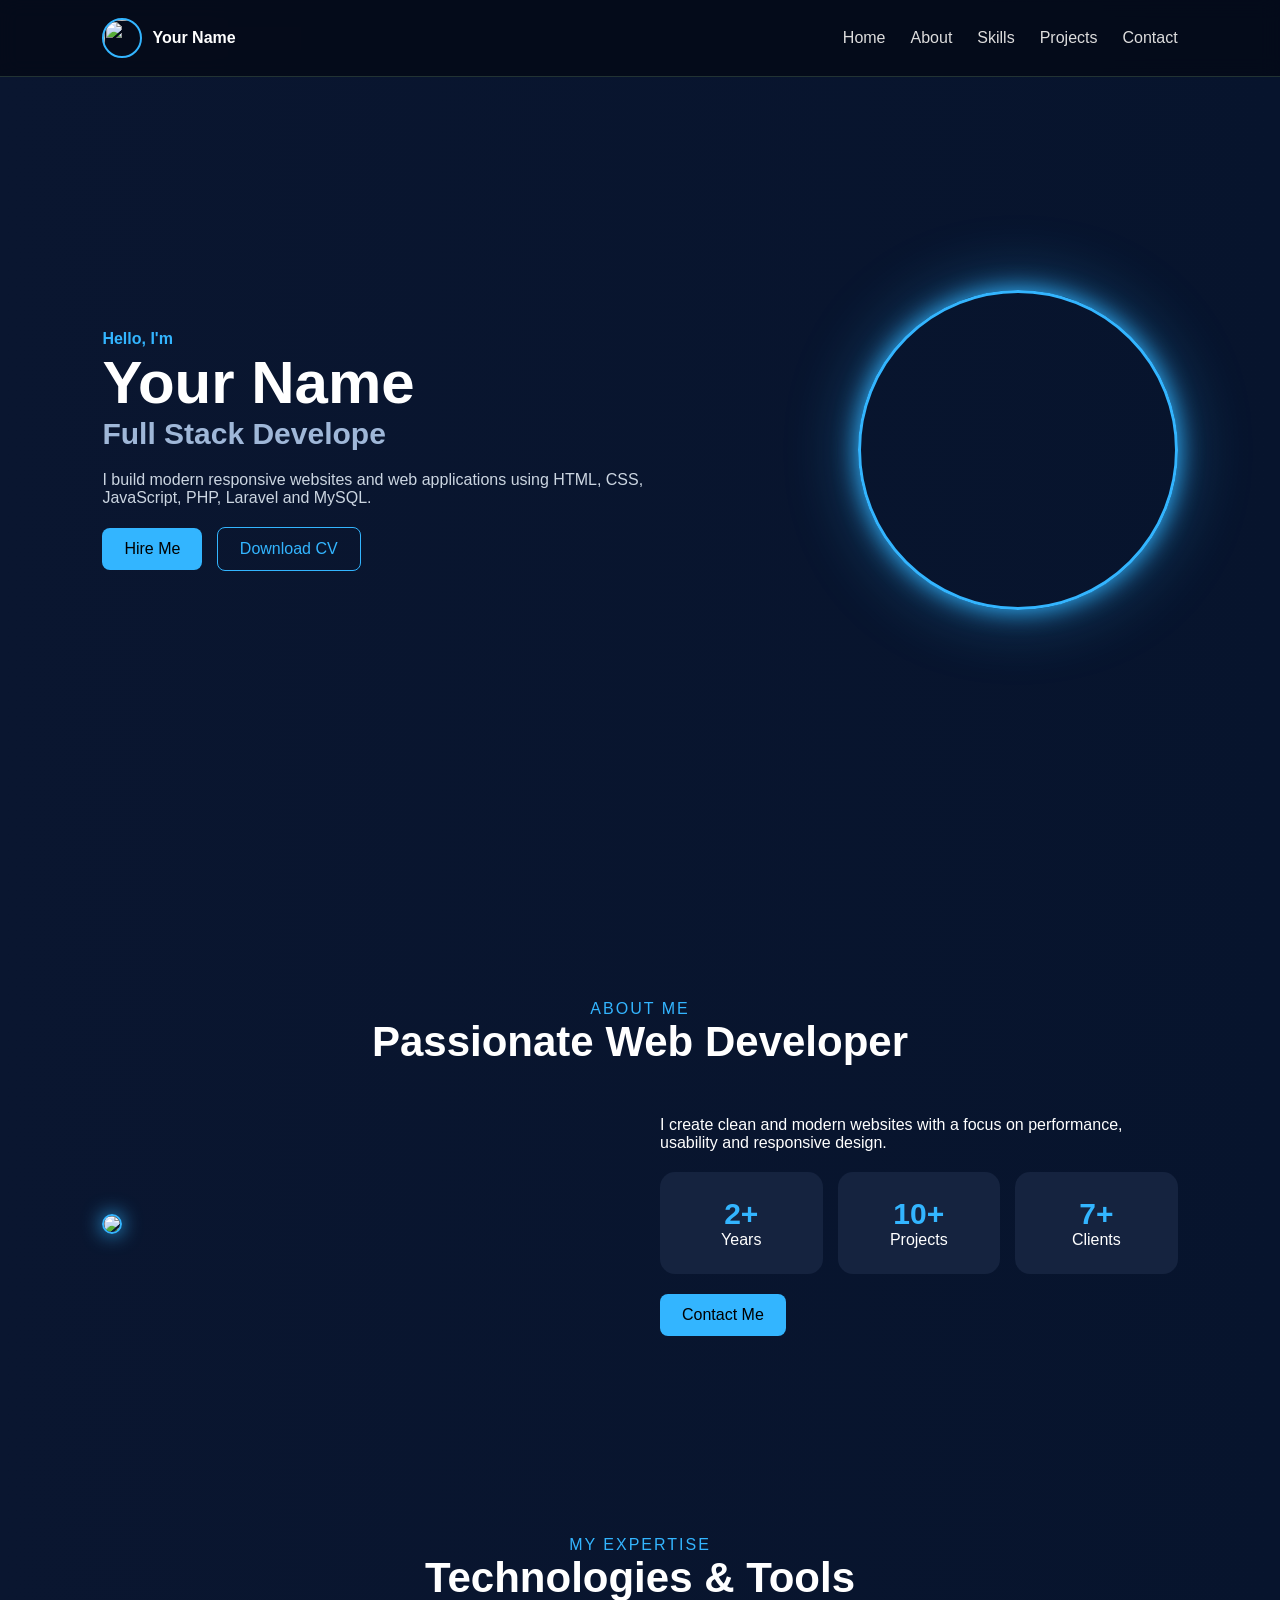
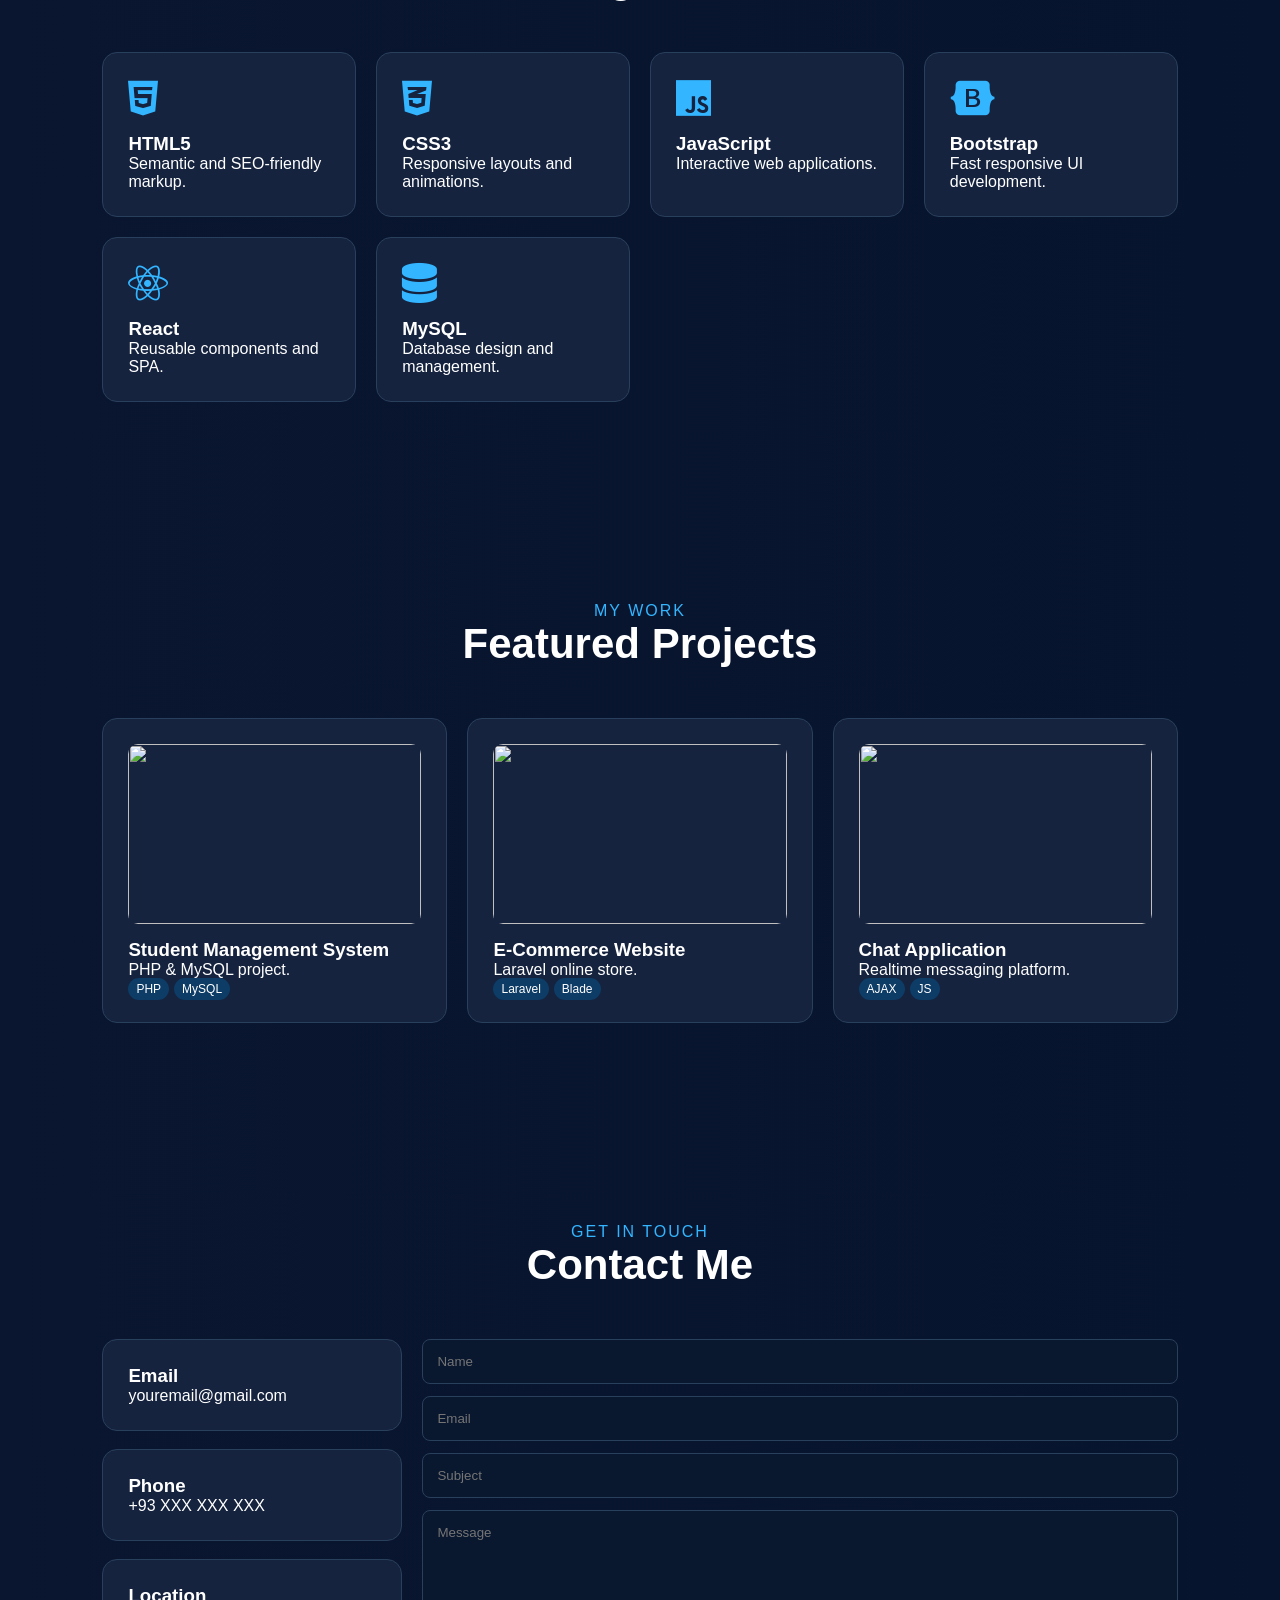
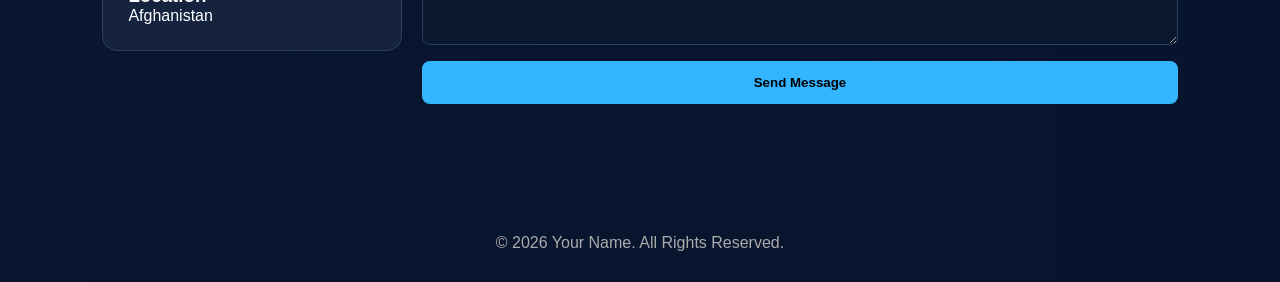
==== professional_portfolio.html @ 39466417 "Add files via upload" ====
<!DOCTYPE html>
<html lang="en">
<head>
<meta charset="UTF-8">
<meta name="viewport" content="width=device-width, initial-scale=1.0">
<title>Professional Portfolio</title>
<link rel="stylesheet" href="https://cdnjs.cloudflare.com/ajax/libs/font-awesome/6.5.0/css/all.min.css">
<style>
:root{
--bg:#081226;
--card:#15233f;
--primary:#33b5ff;
--text:#cbd5e1;
--white:#fff;
}
*{margin:0;padding:0;box-sizing:border-box;font-family:Segoe UI,sans-serif;scroll-behavior:smooth}
body{background:linear-gradient(90deg,#0a1630,#07142d);color:var(--white)}
nav{position:fixed;top:0;width:100%;display:flex;justify-content:space-between;align-items:center;padding:18px 8%;background:rgba(5,10,25,.9);backdrop-filter:blur(10px);z-index:999;border-bottom:1px solid #233}
.logo{display:flex;align-items:center;gap:10px}
.logo img{width:40px;height:40px;border-radius:50%;border:2px solid var(--primary)}
nav ul{display:flex;list-style:none;gap:25px}
nav a{text-decoration:none;color:#ddd}
nav a:hover{color:var(--primary)}
section{padding:100px 8%}
.hero{min-height:100vh;display:flex;align-items:center;justify-content:space-between;gap:40px}
.hero h4{color:var(--primary)}
.hero h1{font-size:60px}
.hero h3{font-size:30px;color:#9fb7d8}
.hero p{max-width:600px;color:var(--text);margin:20px 0}
.btn{display:inline-block;padding:12px 22px;background:var(--primary);color:#000;text-decoration:none;border-radius:8px;margin-right:10px}
.btn2{background:transparent;border:1px solid var(--primary);color:var(--primary)}
.hero img{width:320px;height:320px;border-radius:50%;object-fit:cover;border:3px solid var(--primary);box-shadow:0 0 25px var(--primary),0 0 70px rgba(51,181,255,.4)}
.title{text-align:center;margin-bottom:50px}
.title p{color:var(--primary);letter-spacing:2px}
.title h2{font-size:42px}
.about-wrap{display:grid;grid-template-columns:1fr 1fr;gap:40px;align-items:center}
.about-wrap img{width:100%;max-width:350px;border-radius:20px;border:2px solid var(--primary);box-shadow:0 0 20px var(--primary)}
.stats{display:flex;gap:15px;margin:20px 0}
.stat{background:var(--card);padding:25px;border-radius:15px;text-align:center;flex:1}
.stat h3{color:var(--primary);font-size:30px}
.grid{display:grid;grid-template-columns:repeat(auto-fit,minmax(250px,1fr));gap:20px}
.card,.project,.contact-box{background:var(--card);padding:25px;border-radius:15px;border:1px solid #29405d}
.card:hover,.project:hover{transform:translateY(-8px);transition:.3s}
.card i{font-size:40px;color:var(--primary);margin-bottom:15px}
.project img{width:100%;height:180px;object-fit:cover;border-radius:10px;margin-bottom:15px}
.tags span{background:#0d3c66;padding:4px 8px;border-radius:20px;font-size:12px;margin-right:5px}
.contact-wrap{display:grid;grid-template-columns:300px 1fr;gap:20px}
form input,form textarea{width:100%;padding:14px;margin-bottom:12px;background:#09172f;border:1px solid #29405d;color:#fff;border-radius:8px}
form button{width:100%;padding:14px;border:none;background:var(--primary);border-radius:8px;font-weight:bold}
footer{text-align:center;padding:30px;color:#aaa}
.reveal{opacity:0;transform:translateY(30px);transition:.6s}
.reveal.active{opacity:1;transform:none}
@media(max-width:900px){
.hero,.about-wrap,.contact-wrap{grid-template-columns:1fr;display:grid}
.hero{text-align:center}
.hero h1{font-size:42px}
nav ul{display:none}
.hero img{margin:auto}
}
</style>
</head>
<body>

<nav>
<div class="logo">
<img src="https://via.placeholder.com/100">
<b>Your Name</b>
</div>
<ul>
<li><a href="#home">Home</a></li>
<li><a href="#about">About</a></li>
<li><a href="#skills">Skills</a></li>
<li><a href="#projects">Projects</a></li>
<li><a href="#contact">Contact</a></li>
</ul>
</nav>

<section class="hero" id="home">
<div>
<h4>Hello, I'm</h4>
<h1>Your Name</h1>
<h3><span id="typing"></span></h3>
<p>I build modern responsive websites and web applications using HTML, CSS, JavaScript, PHP, Laravel and MySQL.</p>
<a href="#contact" class="btn">Hire Me</a>
<a href="#" class="btn btn2">Download CV</a>
</div>
<img src="https://via.placeholder.com/500x500.png?text=Profile" alt="profile">
</section>

<section id="about" class="reveal">
<div class="title"><p>ABOUT ME</p><h2>Passionate Web Developer</h2></div>
<div class="about-wrap">
<div><img src="https://via.placeholder.com/500x600.png?text=About+Image"></div>
<div>
<p>I create clean and modern websites with a focus on performance, usability and responsive design.</p>
<div class="stats">
<div class="stat"><h3>2+</h3><p>Years</p></div>
<div class="stat"><h3>10+</h3><p>Projects</p></div>
<div class="stat"><h3>7+</h3><p>Clients</p></div>
</div>
<a href="#contact" class="btn">Contact Me</a>
</div>
</div>
</section>

<section id="skills" class="reveal">
<div class="title"><p>MY EXPERTISE</p><h2>Technologies & Tools</h2></div>
<div class="grid">
<div class="card"><i class="fab fa-html5"></i><h3>HTML5</h3><p>Semantic and SEO-friendly markup.</p></div>
<div class="card"><i class="fab fa-css3-alt"></i><h3>CSS3</h3><p>Responsive layouts and animations.</p></div>
<div class="card"><i class="fab fa-js"></i><h3>JavaScript</h3><p>Interactive web applications.</p></div>
<div class="card"><i class="fab fa-bootstrap"></i><h3>Bootstrap</h3><p>Fast responsive UI development.</p></div>
<div class="card"><i class="fab fa-react"></i><h3>React</h3><p>Reusable components and SPA.</p></div>
<div class="card"><i class="fas fa-database"></i><h3>MySQL</h3><p>Database design and management.</p></div>
</div>
</section>

<section id="projects" class="reveal">
<div class="title"><p>MY WORK</p><h2>Featured Projects</h2></div>
<div class="grid">
<div class="project"><img src="https://via.placeholder.com/600x400"><h3>Student Management System</h3><p>PHP & MySQL project.</p><div class="tags"><span>PHP</span><span>MySQL</span></div></div>
<div class="project"><img src="https://via.placeholder.com/600x400"><h3>E-Commerce Website</h3><p>Laravel online store.</p><div class="tags"><span>Laravel</span><span>Blade</span></div></div>
<div class="project"><img src="https://via.placeholder.com/600x400"><h3>Chat Application</h3><p>Realtime messaging platform.</p><div class="tags"><span>AJAX</span><span>JS</span></div></div>
</div>
</section>

<section id="contact" class="reveal">
<div class="title"><p>GET IN TOUCH</p><h2>Contact Me</h2></div>
<div class="contact-wrap">
<div>
<div class="contact-box"><h3>Email</h3><p>youremail@gmail.com</p></div><br>
<div class="contact-box"><h3>Phone</h3><p>+93 XXX XXX XXX</p></div><br>
<div class="contact-box"><h3>Location</h3><p>Afghanistan</p></div>
</div>
<form>
<input placeholder="Name">
<input placeholder="Email">
<input placeholder="Subject">
<textarea rows="7" placeholder="Message"></textarea>
<button>Send Message</button>
</form>
</div>
</section>

<footer>© 2026 Your Name. All Rights Reserved.</footer>

<script>
const texts=["Full Stack Developer","Frontend Developer","PHP Laravel Developer"];
let i=0,j=0,current="",erase=false;
function type(){
if(!erase && j<=texts[i].length){current=texts[i].substring(0,j++);}
if(erase && j>=0){current=texts[i].substring(0,j--);}
document.getElementById("typing").textContent=current;
if(j===texts[i].length+1){erase=true;setTimeout(type,1000);return;}
if(erase && j<0){erase=false;i=(i+1)%texts.length;}
setTimeout(type,erase?50:100);
}
type();

const reveals=document.querySelectorAll('.reveal');
window.addEventListener('scroll',()=>{
reveals.forEach(el=>{
if(el.getBoundingClientRect().top<window.innerHeight-100){
el.classList.add('active');
}
});
});
</script>

</body>
</html>
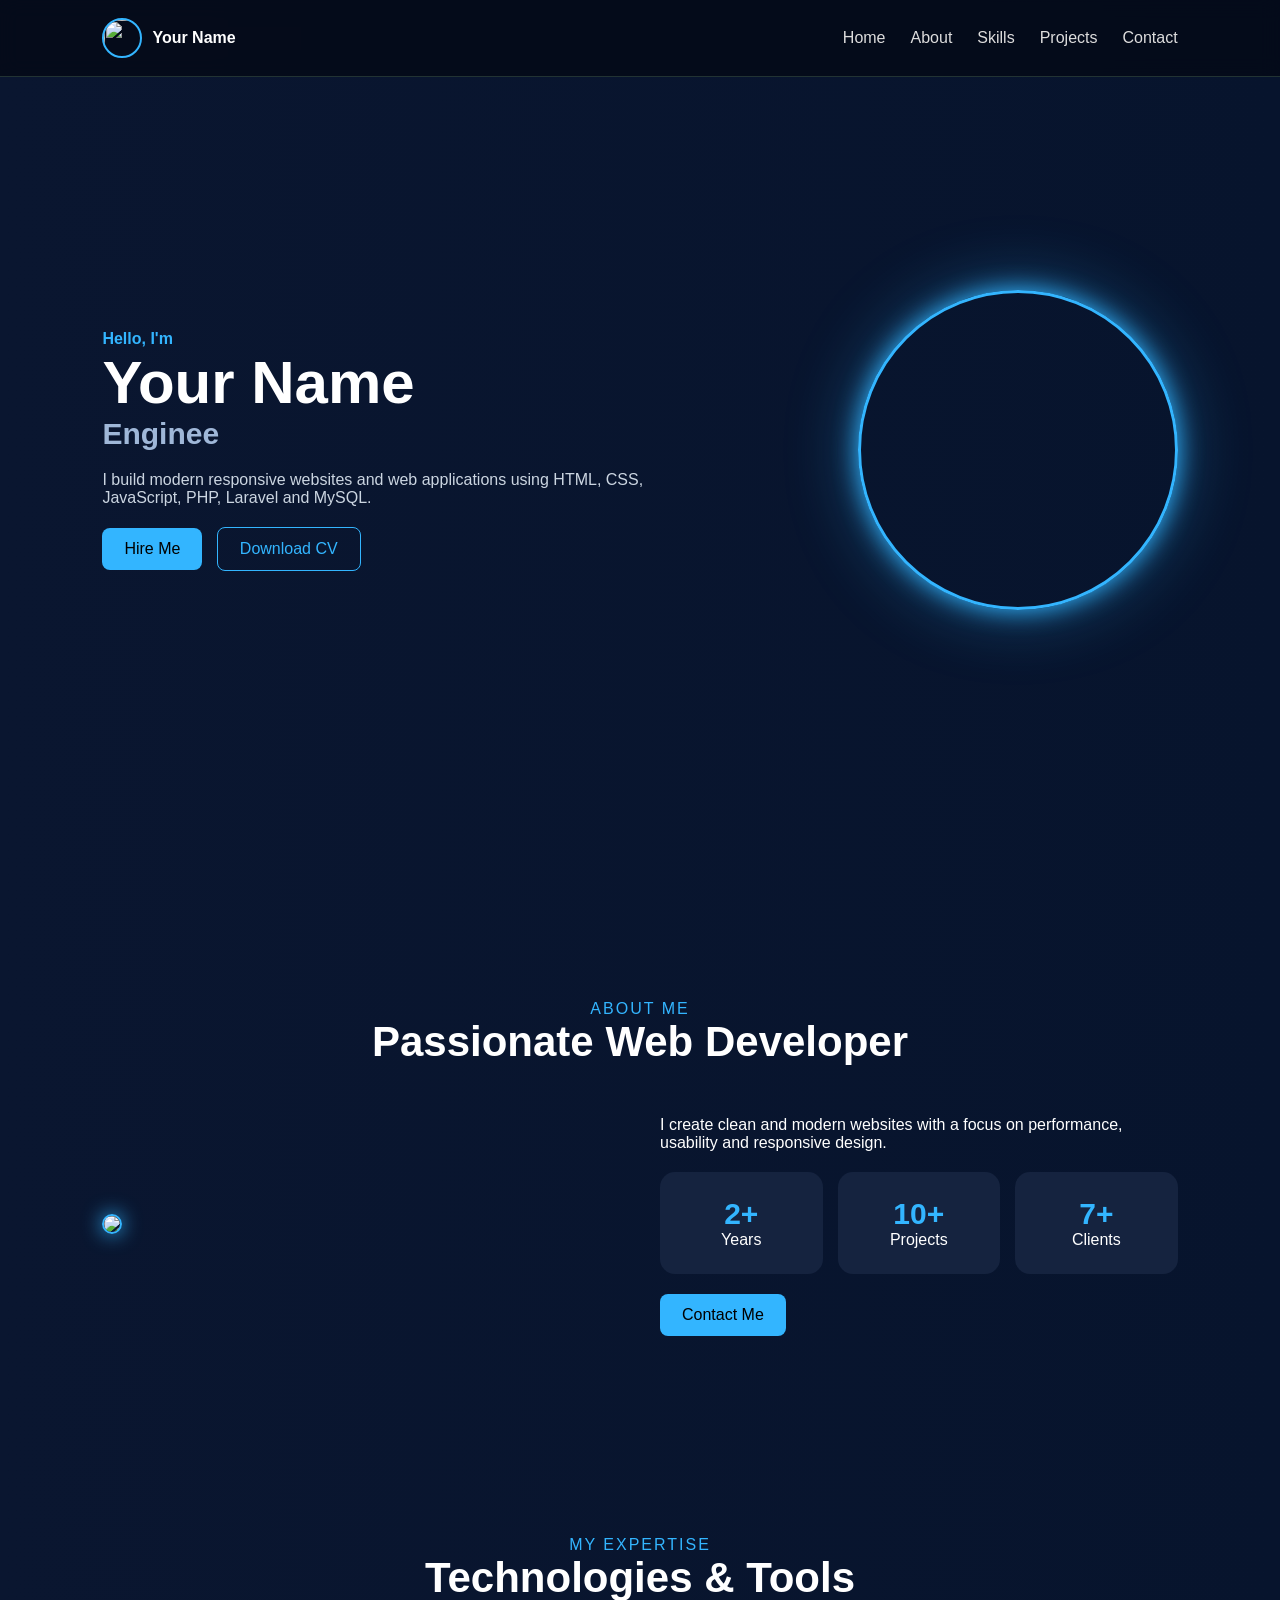
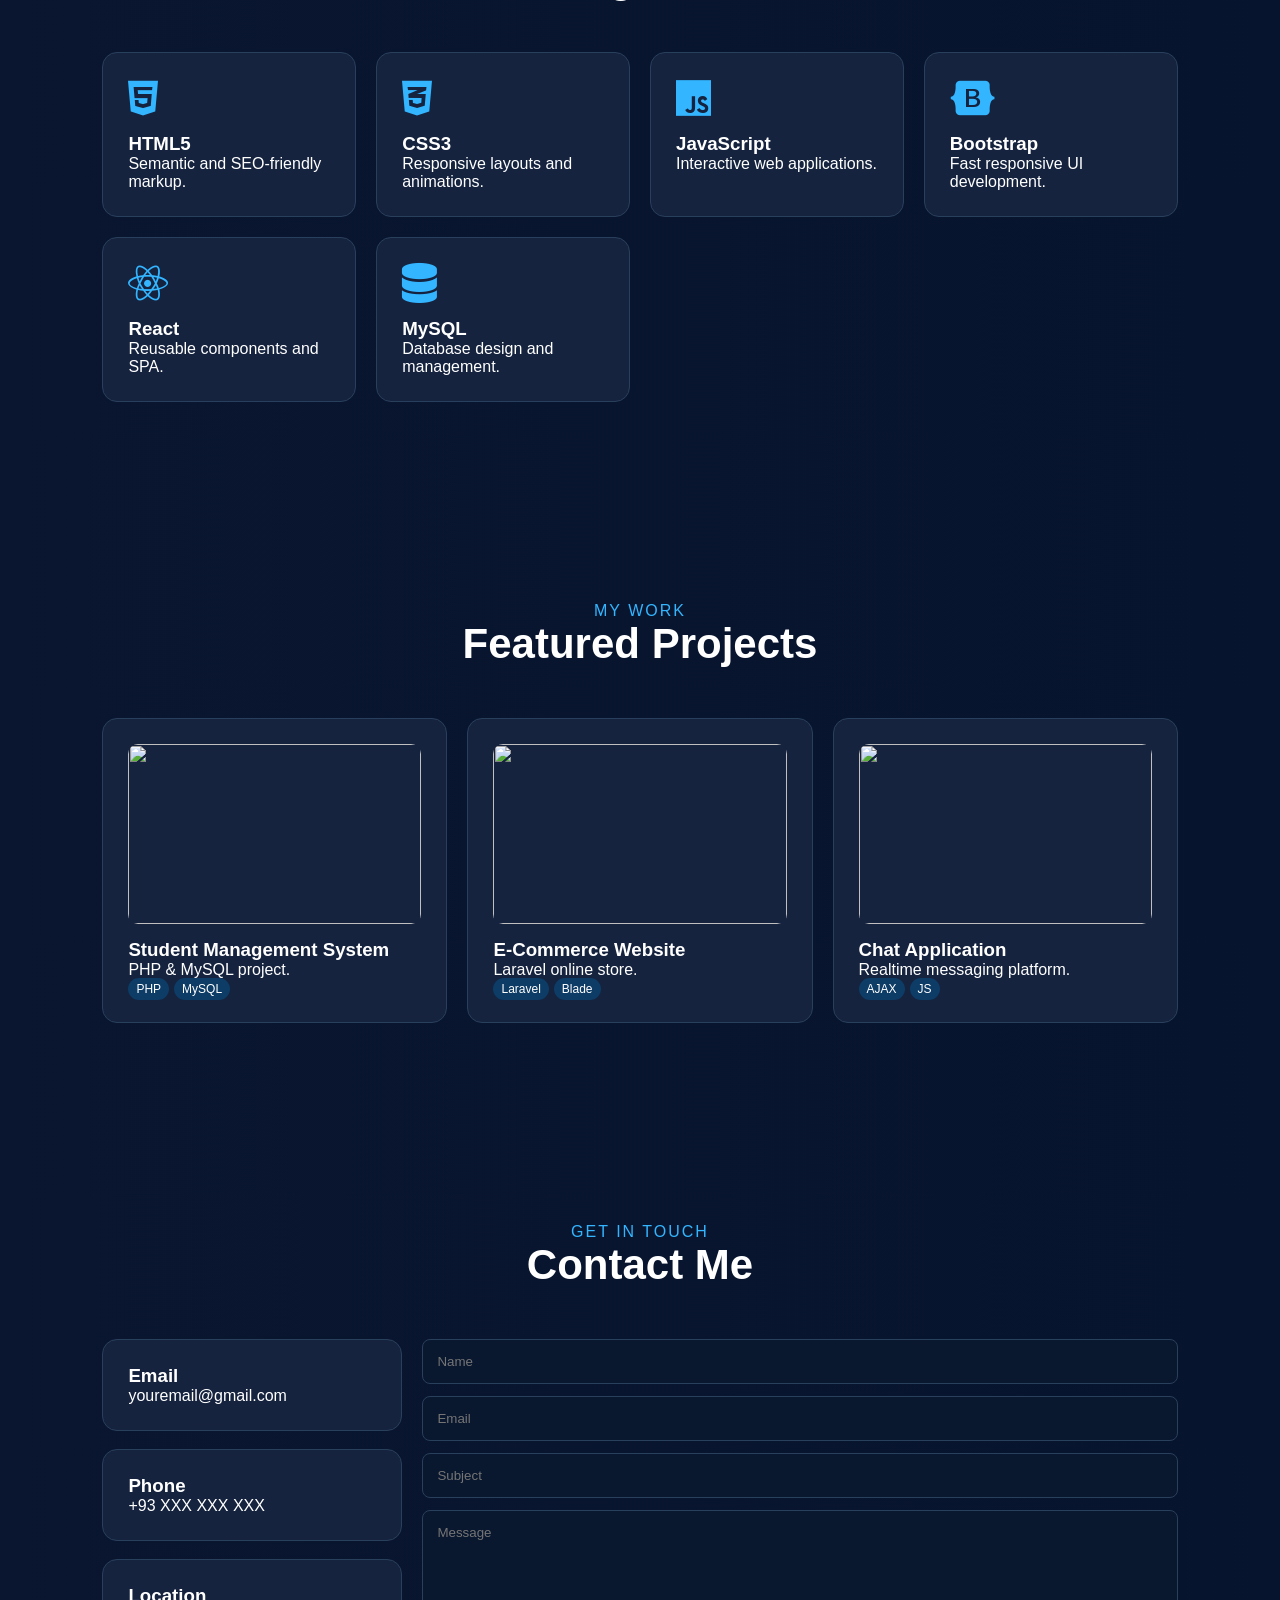
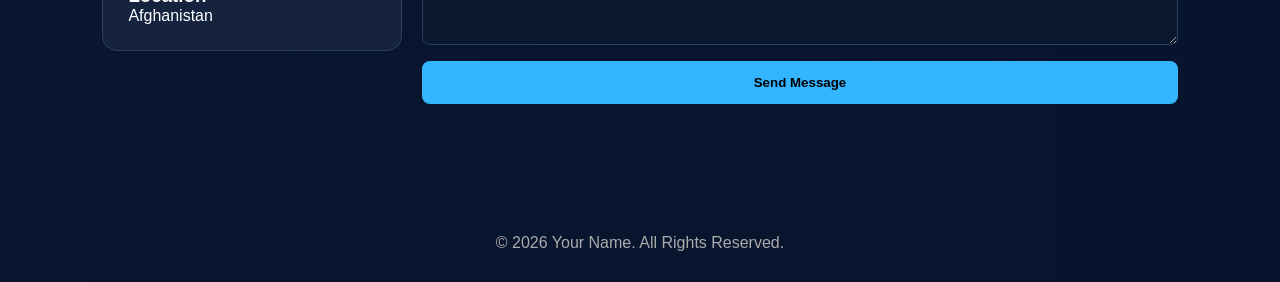
==== commit 4669b5bc: "Update professional_portfolio.html" ====
--- a/professional_portfolio.html
+++ b/professional_portfolio.html
@@ -145,7 +145,7 @@
 <footer>© 2026 Your Name. All Rights Reserved.</footer>
 
 <script>
-const texts=["Full Stack Developer","Frontend Developer","PHP Laravel Developer"];
+const texts=["Engineer","Frontend Developer","PHP Laravel Developer"];
 let i=0,j=0,current="",erase=false;
 function type(){
 if(!erase && j<=texts[i].length){current=texts[i].substring(0,j++);}
@@ -168,4 +168,4 @@
 </script>
 
 </body>
-</html>+</html>
